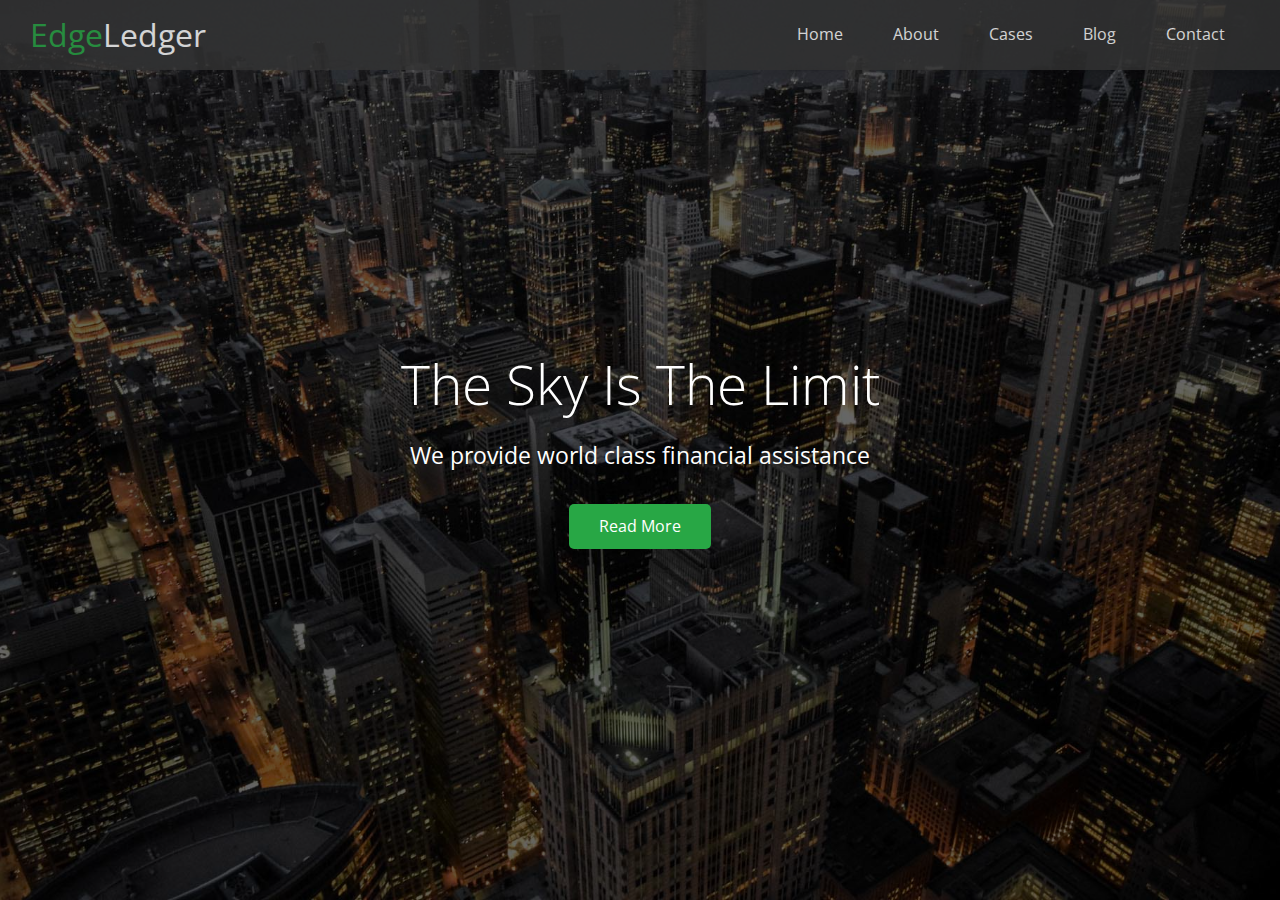
==== blog.html @ 5216ff46 "blog added" ====
<!DOCTYPE html>
<html lang="en">
  <head>
    <meta charset="UTF-8" />
    <meta http-equiv="X-UA-Compatible" content="IE=edge" />
    <meta name="viewport" content="width=device-width, initial-scale=1.0" />
    <link
      rel="stylesheet"
      href="https://cdnjs.cloudflare.com/ajax/libs/font-awesome/6.1.1/css/all.min.css"
      integrity="sha512-KfkfwYDsLkIlwQp6LFnl8zNdLGxu9YAA1QvwINks4PhcElQSvqcyVLLD9aMhXd13uQjoXtEKNosOWaZqXgel0g=="
      crossorigin="anonymous"
      referrerpolicy="no-referrer"
    />
    <link rel="preconnect" href="https://fonts.googleapis.com" />
    <link rel="preconnect" href="https://fonts.gstatic.com" crossorigin />
    <link
      href="https://fonts.googleapis.com/css2?family=Open+Sans:wght@300;400&display=swap"
      rel="stylesheet"
    />
    <link rel="stylesheet" href="css/utilities.css" />
    <link rel="stylesheet" href="css/style.css" />
    <title>Welcome to EdgeLedger</title>
  </head>
  <body id="home">
    <!-- HEADER -->
    <header class="hero">
      <!-- NAVIGATION -->
      <div id="navbar" class="navbar">
        <h1 class="logo">
          <span class="text-primary"><i class="fas fa-book-open"></i> Edge</span
          >Ledger
        </h1>
        <nav>
          <ul>
            <li><a href="#home">Home</a></li>
            <li><a href="#about">About</a></li>
            <li><a href="#cases">Cases</a></li>
            <li><a href="#blog">Blog</a></li>
            <li><a href="#contact">Contact</a></li>
          </ul>
        </nav>
      </div>
      <!-- HERO SECTION -->
      <div class="content">
        <h1>The Sky Is The Limit</h1>
        <p>We provide world class financial assistance</p>
        <a href="#about" class="btn btn-primary">
          <i class="fas fa-chevron-right"></i> Read More</a
        >
      </div>
    </header>
  </body>
</html>
---- css/utilities.css ----
/* Text colors */

.text-primary {
  color: #28a745;
}
.text-secondary {
  color: #0284d0;
}

/* Button */

.btn {
  cursor: pointer;
  display: inline-block;
  padding: 10px 30px;
  border: none;
  border-radius: 5px;
}
.btn:hover {
  opacity: 0.9;
}
.btn-primary,
.bg-primary {
  background-color: #28a745;
  color: #fff;
}
.btn-secondary,
.bg-secondary {
  background-color: #0284d0;
  color: #fff;
}
.btn-dark,
.bg-dark {
  background-color: #333;
  color: #fff;
}
.btn-light,
.bg-light {
  background-color: #f4f4f4;
  color: #333;
}

.btn-outline {
  background-color: transparent;
  border: 1px solid #fff;
  color: #fff;
}

/* Flex items */
.flex-items {
  display: flex;
  text-align: center;
  justify-content: center;
  align-items: center;
  height: 100%;
}
.flex-items > div {
  padding: 20px;
}

/* Flex columns */

.flex-columns.flex-reverse .row {
  flex-direction: row-reverse;
}
.flex-columns .row {
  display: flex;
  flex-direction: row;
  flex-wrap: wrap;
  width: 100%;
}
.flex-columns .column {
  display: flex;
  flex-direction: column;
  flex-basis: 100%;
  flex: 1;
}
.flex-columns .column .column-1,
.flex-columns .column .column-2 {
  height: 100%;
}
.flex-columns img {
  width: 100%;
  height: 100%;
  object-fit: cover;
}
.flex-columns .column-2 {
  display: flex;
  flex-direction: column;
  align-items: flex-start;
  justify-content: center;
  padding: 30px;
}
.flex-columns h2 {
  font-size: 40px;
  font-weight: 100;
}
.flex-columns h4 {
  margin-bottom: 10px;
}
.flex-columns p {
  margin: 20px 0;
}

/* Section header */
.section-header {
  padding: 30px;
  display: flex;
  flex-direction: column;
  align-items: center;
  justify-content: center;
  text-align: center;
}
.section-header h2 {
  font-size: 40px;
  margin: 20px 0;
}

.section-padding {
  padding: 20px 20px 40px;
}

/* Flex grid */
.flex-grid .row {
  display: flex;
  flex-wrap: wrap;
  padding: 0 4px;
}

.flex-grid .column {
  flex: 25%;
  max-width: 25%;
  padding: 0 4px;
}

img[src*="cases"] {
  width: 100%;
  height: 50%;
  object-fit: cover;
}
---- css/style.css ----
/* General styling */

* {
  box-sizing: border-box;
  padding: 0;
  margin: 0;
}
body {
  font-family: "Open Sans", sans-serif;
  background: #fff;
  color: #333;
  line-height: 1.6;
}
ul {
  list-style: none;
}
a {
  color: #333;
  text-decoration: none;
}
h1,
h2 {
  font-weight: 300;
  line-height: 1.2;
}
p {
  margin: 10px 0;
}
img {
  width: 100%;
}

/* Navbar */

.navbar {
  display: flex;
  justify-content: space-between;
  align-items: center;
  background-color: #333;
  color: #fff;
  opacity: 0.8;
  width: 100%;
  height: 70px;
  position: fixed;
  top: 0px;
  padding: 0 30px;
}

.navbar a {
  color: #fff;
  padding: 10px 20px;
  margin: 0 5px;
}

.navbar a:hover {
  border-bottom: 2px solid #28a745;
}

.navbar ul {
  display: flex;
}

.navbar .logo {
  font-weight: 400;
}

/* Header */

.hero {
  background: url(../images/home/showcase.jpg) no-repeat center center/cover;
  height: 100vh;
  position: relative;
  color: #fff;
}
.hero .content {
  display: flex;
  flex-direction: column;
  justify-content: center;
  align-items: center;
  text-align: center;
  height: 100%; /* Must declare height in order to center content on a page */
  padding: 0 20px;
}
.hero .content h1 {
  font-size: 55px;
}
.hero .content p {
  font-size: 23px;
  max-width: 600px;
  margin: 20px 0 30px;
}

/* Creating the overlay */
.hero::before {
  content: "";
  position: absolute;
  top: 0;
  left: 0;
  width: 100%;
  height: 100%;
  background-color: rgba(0, 0, 0, 0.6);
}
.hero * {
  z-index: 10; /* Make every element in .hero on top of the overlay */
}

/* Icons */
.icons {
  padding: 30px;
}
.icons h3 {
  font-weight: bold;
  margin-bottom: 15px;
}
.icons i {
  background-color: #28a745;
  color: #fff;
  padding: 1rem;
  border-radius: 50%;
  margin-bottom: 15px;
}

/* Cases */

.cases img:hover {
  opacity: 0.7;
}

/* Team */

.team img {
  border-radius: 50%;
}

/* Callback form */

.callback-form {
  width: 100%;
  padding: 20px 0;
}

.callback-form label {
  display: block;
  margin-bottom: 5px;
}

.callback-form .form-control {
  margin-bottom: 15px;
}

.callback-form input {
  width: 100%;
  padding: 4px 8px;
  height: 40px;
  border: 1px solid #f5f5f5;
}

.callback-form input:focus {
  outline-color: #28a745;
}

.callback-form .btn {
  padding: 12px 0;
  margin-top: 20px;
}

/* Footer */
.footer {
  display: flex;
  flex-direction: column;
  align-items: center;
  justify-content: center;
  text-align: center;
  height: 200px;
}

.footer a {
  color: #fff;
}

.footer a:hover {
  color: #28a745;
}

.footer .social > * {
  margin-right: 30px;
}
.footer .social > *:last-child {
  margin-right: 0;
}

/* Responsive */
@media (max-width: 775px) {
  .navbar {
    flex-direction: column;
    height: 120px;
    padding: 20px;
  }
  .navbar a {
    padding: 10px;
  }

  .flex-items {
    flex-direction: column;
  }

  .flex-columns .column {
    flex: 100%;
    width: 100%;
  }
  .flex-grid .column {
    flex: 100%;
    max-width: 100%;
    padding: 8px 0;
  }
  .team img {
    width: 70%;
  }

  .flex-columns .column-2 {
    padding: 100px 50px;
  }
}

@media (max-width: 1082px) and (min-width: 776px) {
  .flex-grid .column {
    flex: 50%;
    max-width: 50%;
    padding: 8px 4px;
  }
}
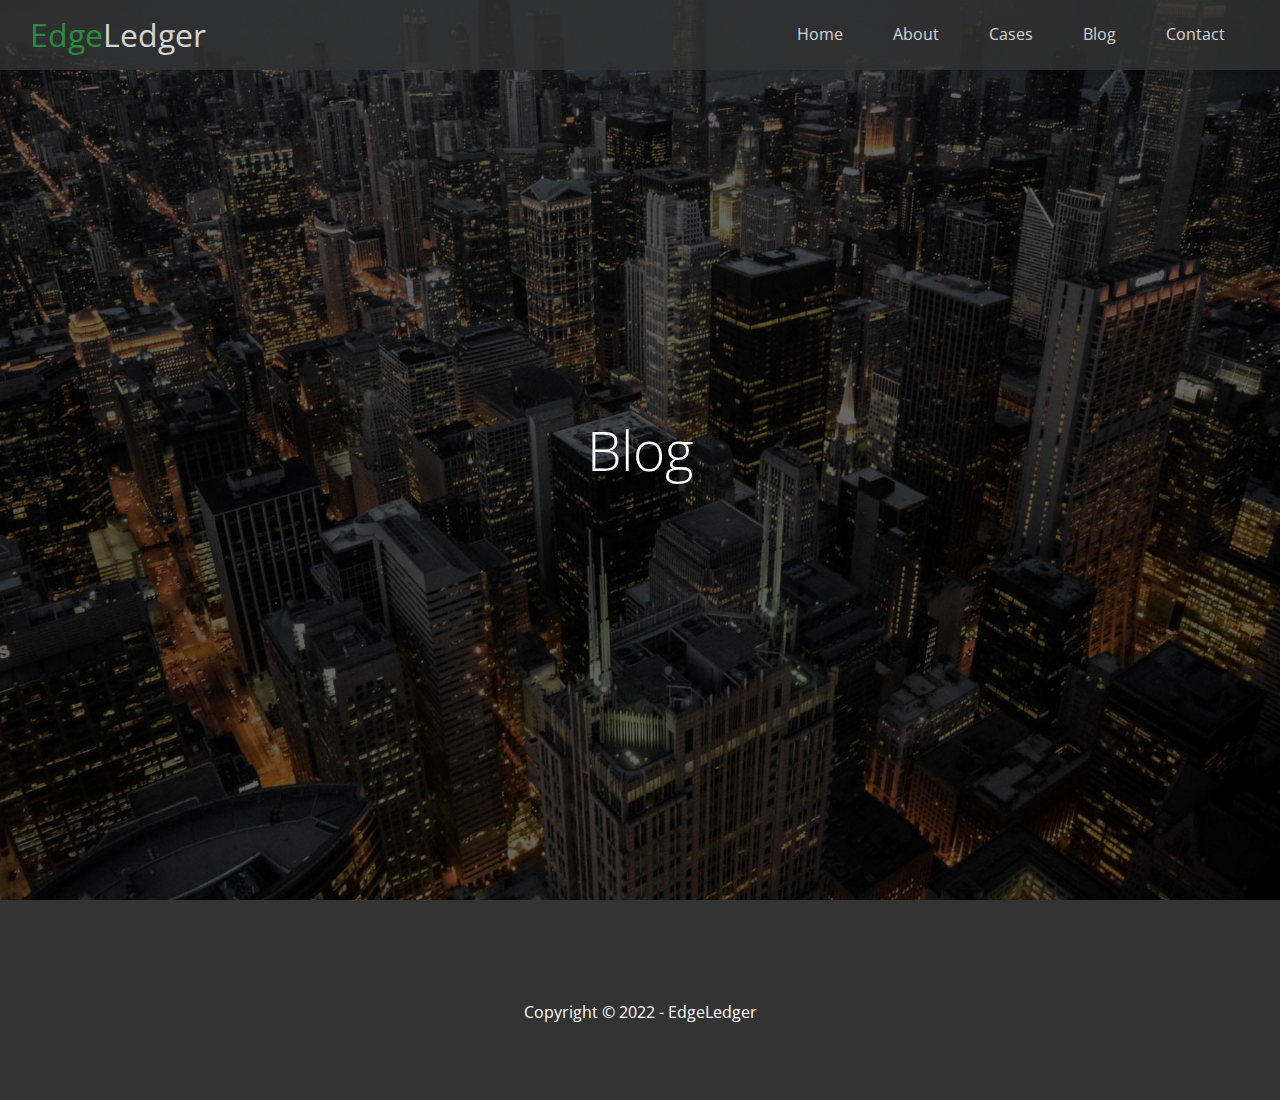
==== commit 4bf19ba3: "footer added at blog" ====
--- a/blog.html
+++ b/blog.html
@@ -19,11 +19,11 @@
     />
     <link rel="stylesheet" href="css/utilities.css" />
     <link rel="stylesheet" href="css/style.css" />
-    <title>Welcome to EdgeLedger</title>
+    <title>Read Our Blog</title>
   </head>
   <body id="home">
     <!-- HEADER -->
-    <header class="hero">
+    <header class="hero blog">
       <!-- NAVIGATION -->
       <div id="navbar" class="navbar">
         <h1 class="logo">
@@ -32,22 +32,29 @@
         </h1>
         <nav>
           <ul>
-            <li><a href="#home">Home</a></li>
-            <li><a href="#about">About</a></li>
-            <li><a href="#cases">Cases</a></li>
-            <li><a href="#blog">Blog</a></li>
-            <li><a href="#contact">Contact</a></li>
+            <li><a href="index.html">Home</a></li>
+            <li><a href="index.html#about">About</a></li>
+            <li><a href="index.html#cases">Cases</a></li>
+            <li><a href="index.html#blog">Blog</a></li>
+            <li><a href="index.html#contact">Contact</a></li>
           </ul>
         </nav>
       </div>
       <!-- HERO SECTION -->
       <div class="content">
-        <h1>The Sky Is The Limit</h1>
-        <p>We provide world class financial assistance</p>
-        <a href="#about" class="btn btn-primary">
-          <i class="fas fa-chevron-right"></i> Read More</a
-        >
+        <h1>Blog</h1>
       </div>
     </header>
+
+    <!-- FOOTER -->
+    <footer class="footer bg-dark">
+      <div class="social">
+        <a href="#"><i class="fab fa-facebook fa-2x"></i></a>
+        <a href="#"><i class="fab fa-twitter fa-2x"></i></a>
+        <a href="#"><i class="fab fa-youtube fa-2x"></i></a>
+        <a href="#"><i class="fab fa-linkedin fa-2x"></i></a>
+      </div>
+      <p>Copyright &copy; 2022 - EdgeLedger</p>
+    </footer>
   </body>
 </html>
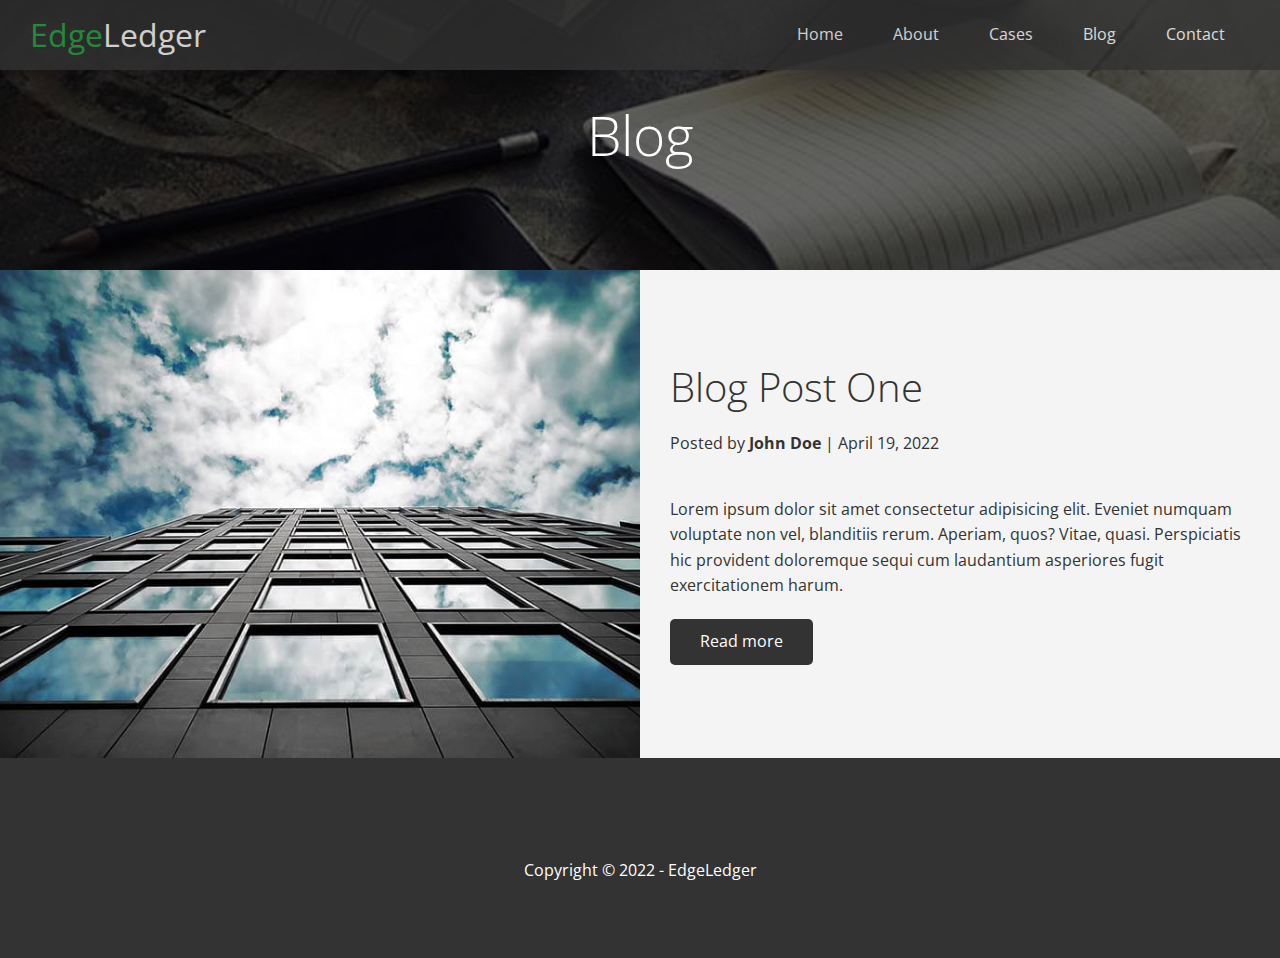
==== commit 92c171a9: "blog post one added" ====
--- a/blog.html
+++ b/blog.html
@@ -45,7 +45,36 @@
         <h1>Blog</h1>
       </div>
     </header>
-
+    <main>
+      <article class="flex-columns">
+        <div class="row">
+          <div class="column">
+            <div class="column-1">
+              <img src="./images/blog/blog1.jpg" alt="" />
+            </div>
+          </div>
+          <div class="column">
+            <div class="column-2 bg-light">
+              <h2>Blog Post One</h2>
+              <p class="meta">
+                <i class="fas fa-user"></i> Posted by
+                <strong>John Doe</strong> | April 19, 2022
+              </p>
+              <p>
+                Lorem ipsum dolor sit amet consectetur adipisicing elit. Eveniet
+                numquam voluptate non vel, blanditiis rerum. Aperiam, quos?
+                Vitae, quasi. Perspiciatis hic provident doloremque sequi cum
+                laudantium asperiores fugit exercitationem harum.
+              </p>
+              <a href="#" class="btn btn-dark">
+                <i class="fas fa-chevron-right"></i>
+                Read more</a
+              >
+            </div>
+          </div>
+        </div>
+      </article>
+    </main>
     <!-- FOOTER -->
     <footer class="footer bg-dark">
       <div class="social">
--- a/css/style.css
+++ b/css/style.css
@@ -104,6 +104,10 @@
   z-index: 10; /* Make every element in .hero on top of the overlay */
 }
 
+.hero.blog {
+  background: url("../images/home/blog.jpg") no-repeat center center/cover;
+  height: 30vh;
+}
 /* Icons */
 .icons {
   padding: 30px;
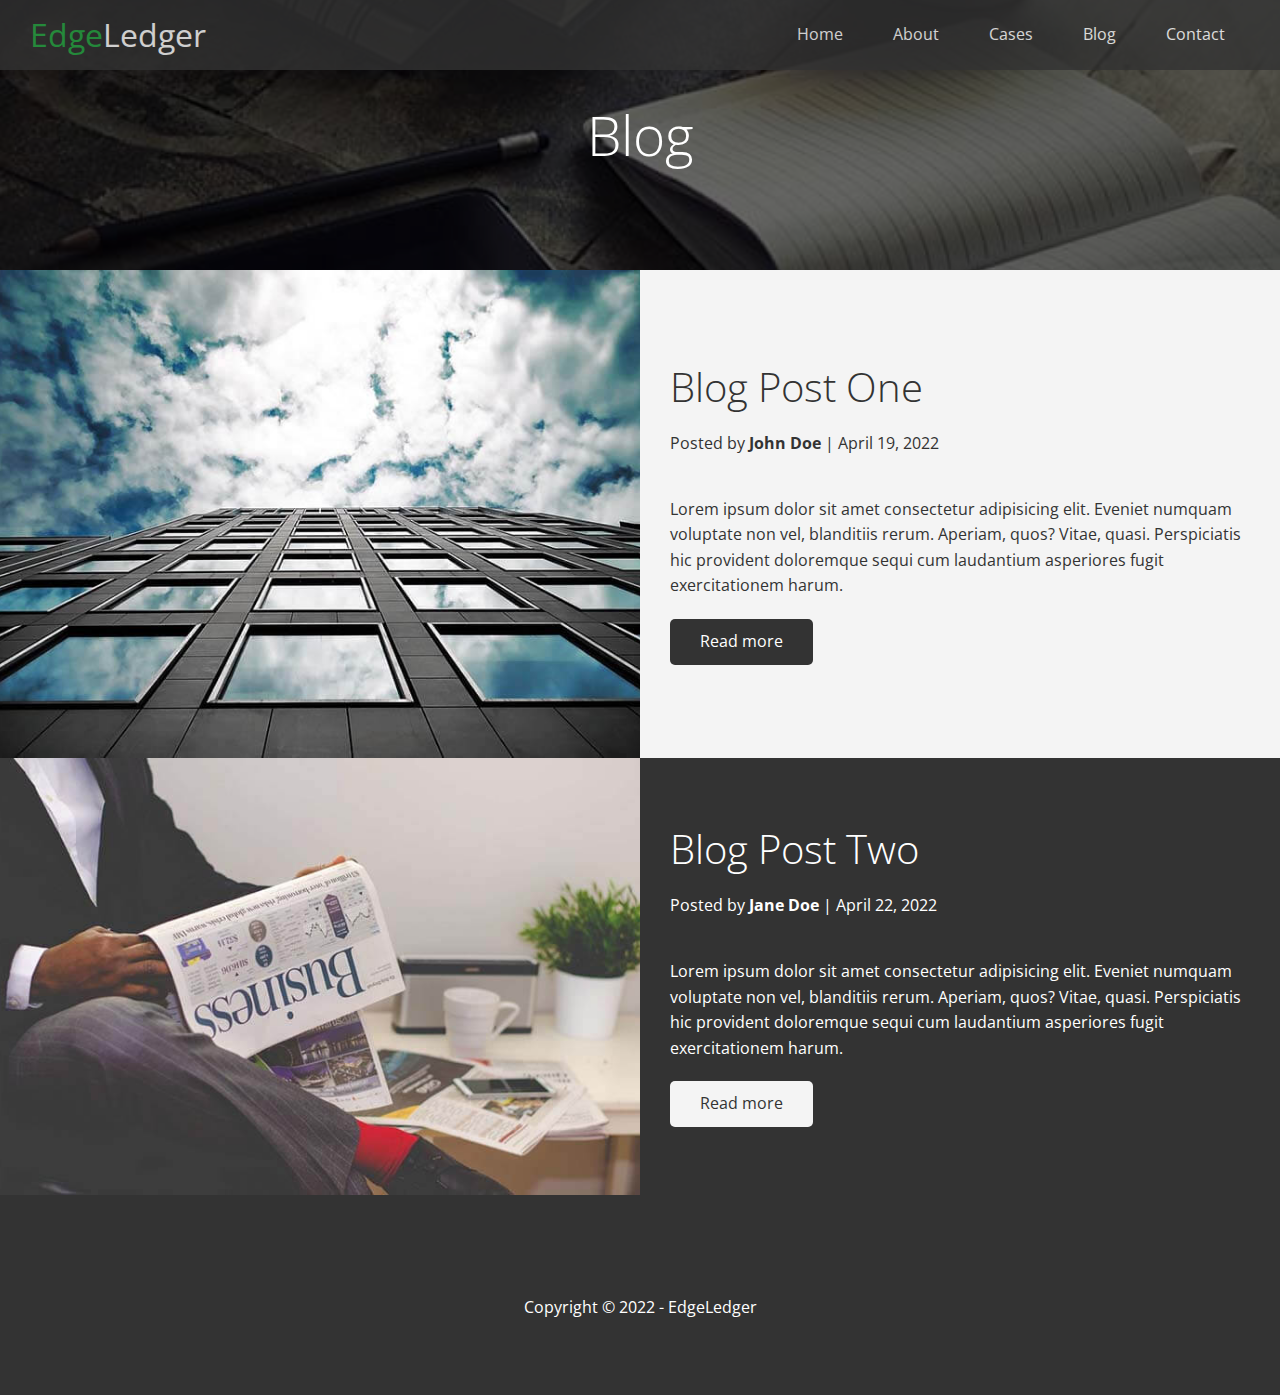
==== commit f1810582: "blog post two added" ====
--- a/blog.html
+++ b/blog.html
@@ -74,6 +74,34 @@
           </div>
         </div>
       </article>
+      <article class="flex-columns">
+        <div class="row">
+          <div class="column">
+            <div class="column-1">
+              <img src="./images/blog/blog2.jpg" alt="" />
+            </div>
+          </div>
+          <div class="column">
+            <div class="column-2 bg-dark">
+              <h2>Blog Post Two</h2>
+              <p class="meta">
+                <i class="fas fa-user"></i> Posted by
+                <strong>Jane Doe</strong> | April 22, 2022
+              </p>
+              <p>
+                Lorem ipsum dolor sit amet consectetur adipisicing elit. Eveniet
+                numquam voluptate non vel, blanditiis rerum. Aperiam, quos?
+                Vitae, quasi. Perspiciatis hic provident doloremque sequi cum
+                laudantium asperiores fugit exercitationem harum.
+              </p>
+              <a href="#" class="btn btn-light">
+                <i class="fas fa-chevron-right"></i>
+                Read more</a
+              >
+            </div>
+          </div>
+        </div>
+      </article>
     </main>
     <!-- FOOTER -->
     <footer class="footer bg-dark">
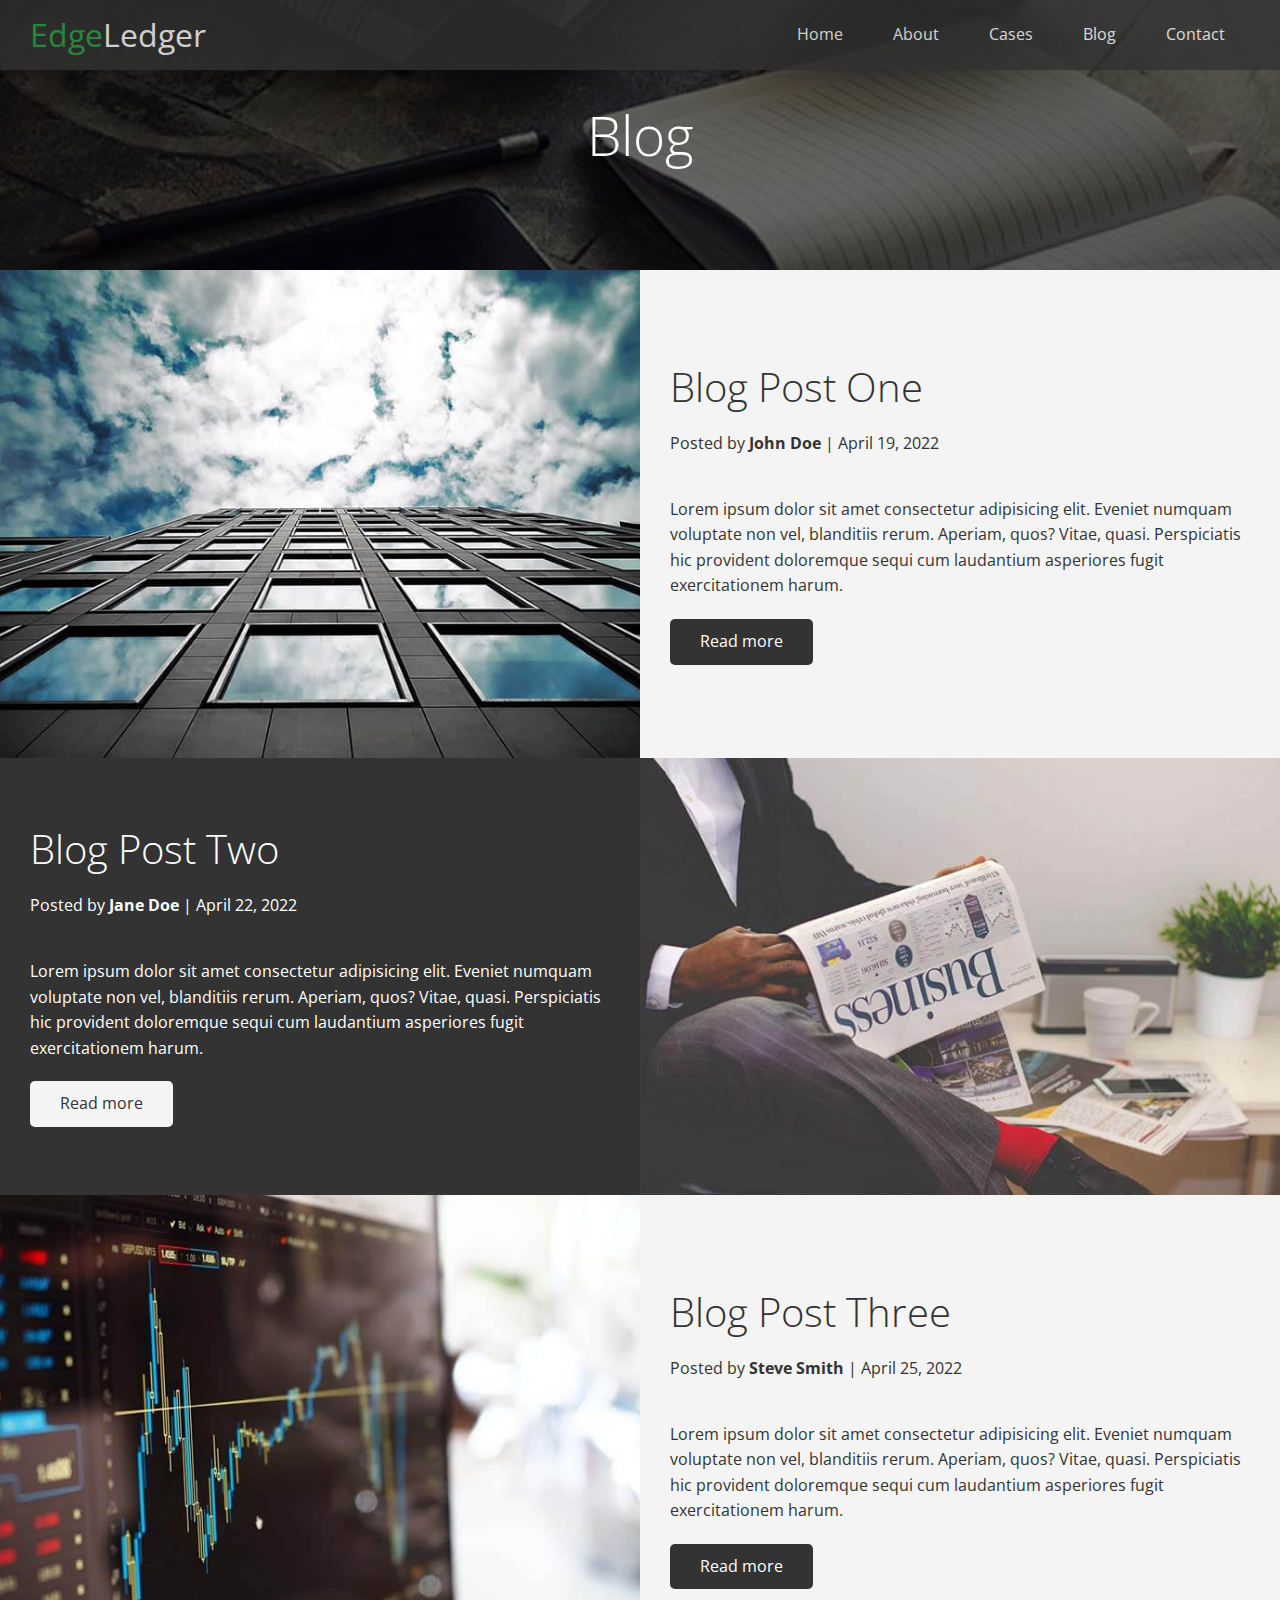
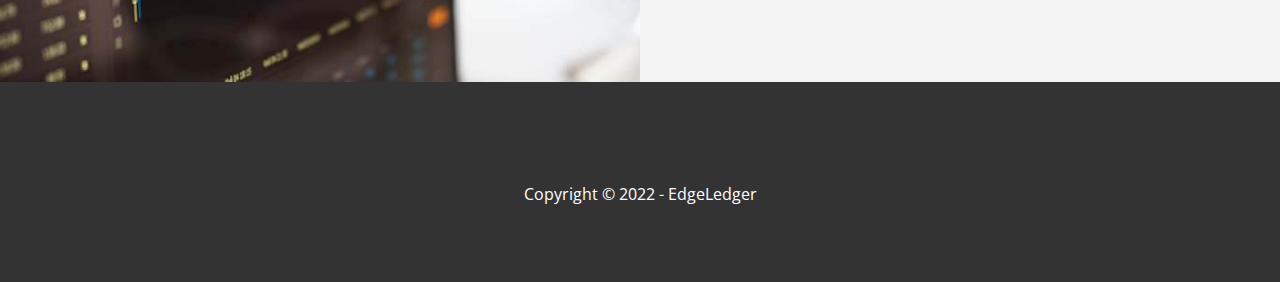
==== commit 0d9780d1: "blog post three added" ====
--- a/blog.html
+++ b/blog.html
@@ -46,6 +46,7 @@
       </div>
     </header>
     <main>
+      <!-- BLOG POST ONE -->
       <article class="flex-columns">
         <div class="row">
           <div class="column">
@@ -74,7 +75,9 @@
           </div>
         </div>
       </article>
-      <article class="flex-columns">
+
+      <!-- BLOG POST TWO -->
+      <article class="flex-columns flex-reverse">
         <div class="row">
           <div class="column">
             <div class="column-1">
@@ -102,6 +105,36 @@
           </div>
         </div>
       </article>
+
+      <!-- BLOG POST THREE -->
+      <article class="flex-columns">
+        <div class="row">
+          <div class="column">
+            <div class="column-1">
+              <img src="./images/blog/blog3.jpg" alt="" />
+            </div>
+          </div>
+          <div class="column">
+            <div class="column-2 bg-light">
+              <h2>Blog Post Three</h2>
+              <p class="meta">
+                <i class="fas fa-user"></i> Posted by
+                <strong>Steve Smith</strong> | April 25, 2022
+              </p>
+              <p>
+                Lorem ipsum dolor sit amet consectetur adipisicing elit. Eveniet
+                numquam voluptate non vel, blanditiis rerum. Aperiam, quos?
+                Vitae, quasi. Perspiciatis hic provident doloremque sequi cum
+                laudantium asperiores fugit exercitationem harum.
+              </p>
+              <a href="#" class="btn btn-dark">
+                <i class="fas fa-chevron-right"></i>
+                Read more</a
+              >
+            </div>
+          </div>
+        </div>
+      </article>
     </main>
     <!-- FOOTER -->
     <footer class="footer bg-dark">
